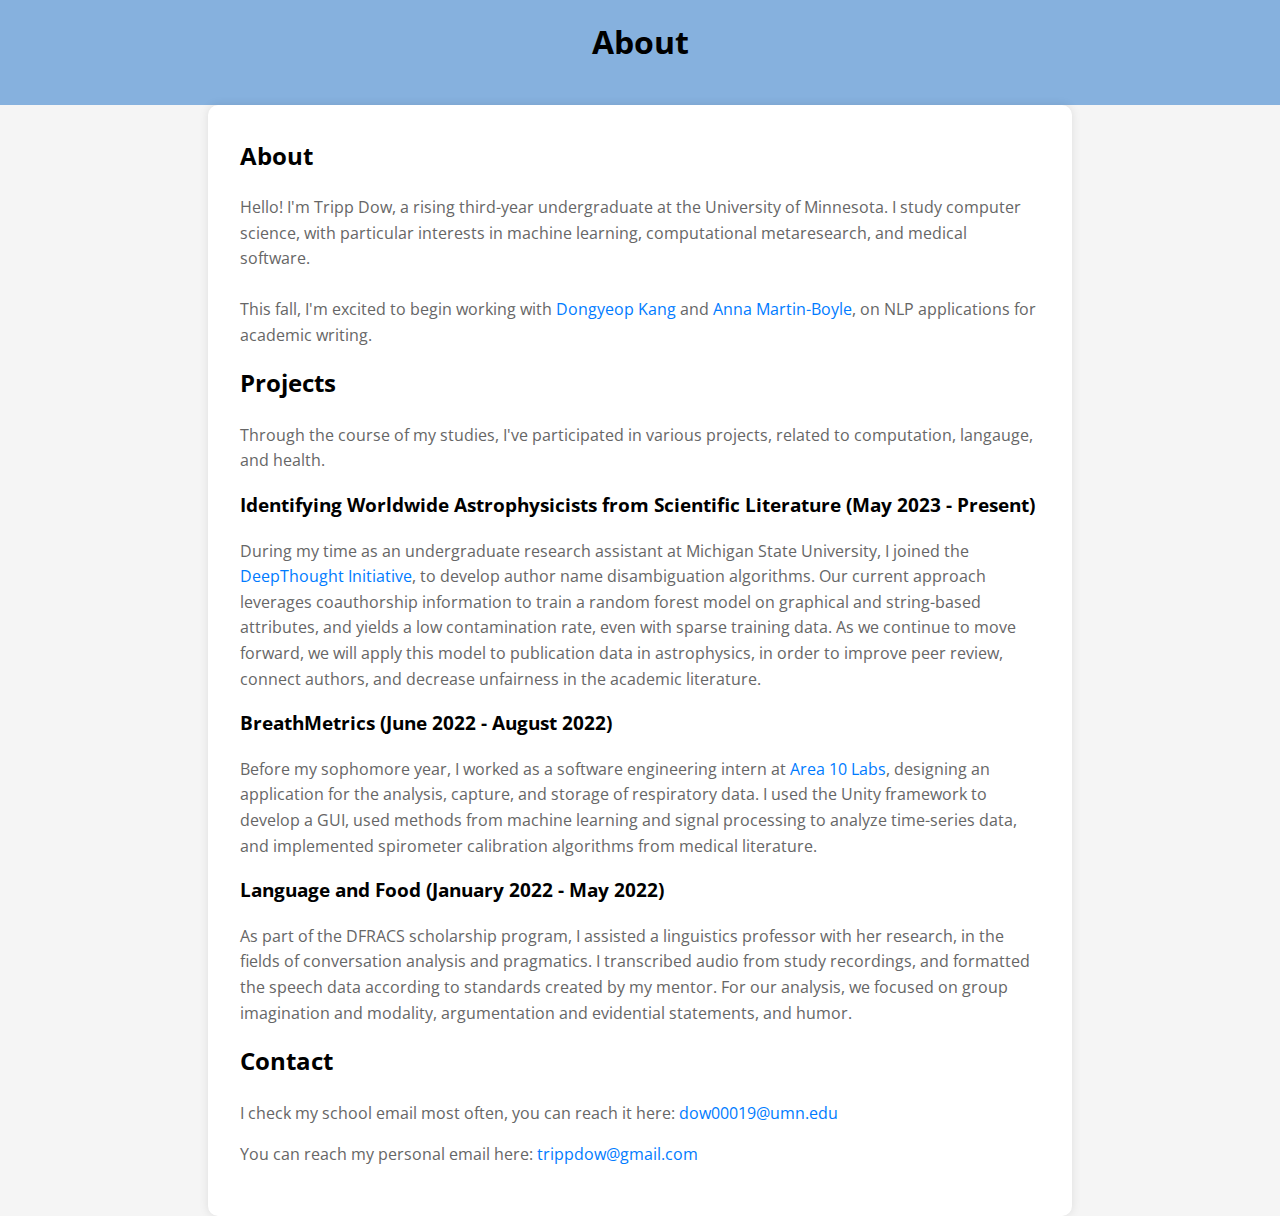
==== index.html @ 6d9d8214 "Update index.html" ====
<!DOCTYPE html>
<html lang="en">
<head>
    <meta charset="UTF-8">
    <meta name="viewport" content="width=device-width, initial-scale=1.0">
    <title>About</title>
    <link rel="stylesheet" href="https://fonts.googleapis.com/css?family=Open+Sans:400,700&display=swap">

    <style>
        body {
            font-family: 'Open Sans', sans-serif;
            line-height: 1.6;
            margin: 0;
            padding: 0;
            background-color: #f5f5f5;
        }
        header {
            background-color: #86b1de;
            color: #fff;
            text-align: center;
            padding: 1em 0;
        }
        .container {
            max-width: 800px;
            margin: 0 auto;
            padding: 2em;
            background-color: #fff;
            box-shadow: 0px 0px 10px rgba(0, 0, 0, 0.1);
            border-radius: 10px;
        }
        h1 {
            color: #000;
            margin-top: 0;
        }
        h2, h3 {
            color: #000;
            margin-top: 0;
        }
        p {
            color: #666;
            margin-bottom: 1em;
        }
        a {
            color: #007bff;
            text-decoration: none;
            transition: color 0.3s;
        }
        a:hover {
            color: #0056b3;
        }
    </style>

</head>
<body>
    <header>
        <h1>About</h1>
    </header>
    <div class="container">
        <h2>About</h2>
        <p>
            Hello! I'm Tripp Dow, a rising third-year undergraduate at the University of Minnesota.
            I study computer science, with particular interests in machine learning, computational metaresearch, and medical software.<br><br>
            This fall, I'm excited to begin working with <a href="https://dykang.github.io/">Dongyeop Kang</a> and <a href="https://anmartin94.github.io/">Anna Martin-Boyle</a>, on NLP applications for academic writing.
        </p>
        
        <h2>Projects</h2>
        <p>Through the course of my studies, I've participated in various projects, related to computation, langauge, and health.</p>
            <h3>Identifying Worldwide Astrophysicists from Scientific Literature (May 2023 - Present)</h3>
            <p>
                During my time as an undergraduate research assistant at Michigan State University, 
                I joined the <a href="https://deepthought-initiative.github.io/">DeepThought Initiative</a>, to develop author name disambiguation algorithms.
                Our current approach leverages coauthorship information to train a random forest model on graphical and string-based attributes,
                and yields a low contamination rate, even with sparse training data. 
                As we continue to move forward, we will apply this model to publication data in astrophysics, 
                in order to improve peer review, connect authors, and decrease unfairness in the academic literature.
            </p>
            <h3>BreathMetrics (June 2022 - August 2022)</h3>
            <p>
                Before my sophomore year, I worked as a software engineering intern at <a href="https://www.area10labs.com/">Area 10 Labs</a>, designing an application for the analysis, capture, and storage of respiratory data.
                I used the Unity framework to develop a GUI, used methods from machine learning and signal processing to analyze time-series data, and implemented spirometer calibration algorithms from medical literature.
            </p>
            <h3>Language and Food (January 2022 - May 2022)</h3>
            <p>
                As part of the DFRACS scholarship program, I assisted a linguistics professor with her research, in the fields of conversation analysis and pragmatics.
                I transcribed audio from study recordings, and formatted the speech data according to standards created by my mentor.
                For our analysis, we focused on group imagination and modality, argumentation and evidential statements, and humor. 
            </p>
            
        
        <h2>Contact</h2>
        <p>I check my school email most often, you can reach it here: <a href="mailto:dow00019@umn.edu">dow00019@umn.edu</a></p>
        <p>You can reach my personal email here: <a href="mailto:trippdow@gmail.com">trippdow@gmail.com</a></p>
    </div>
</body>
</html>
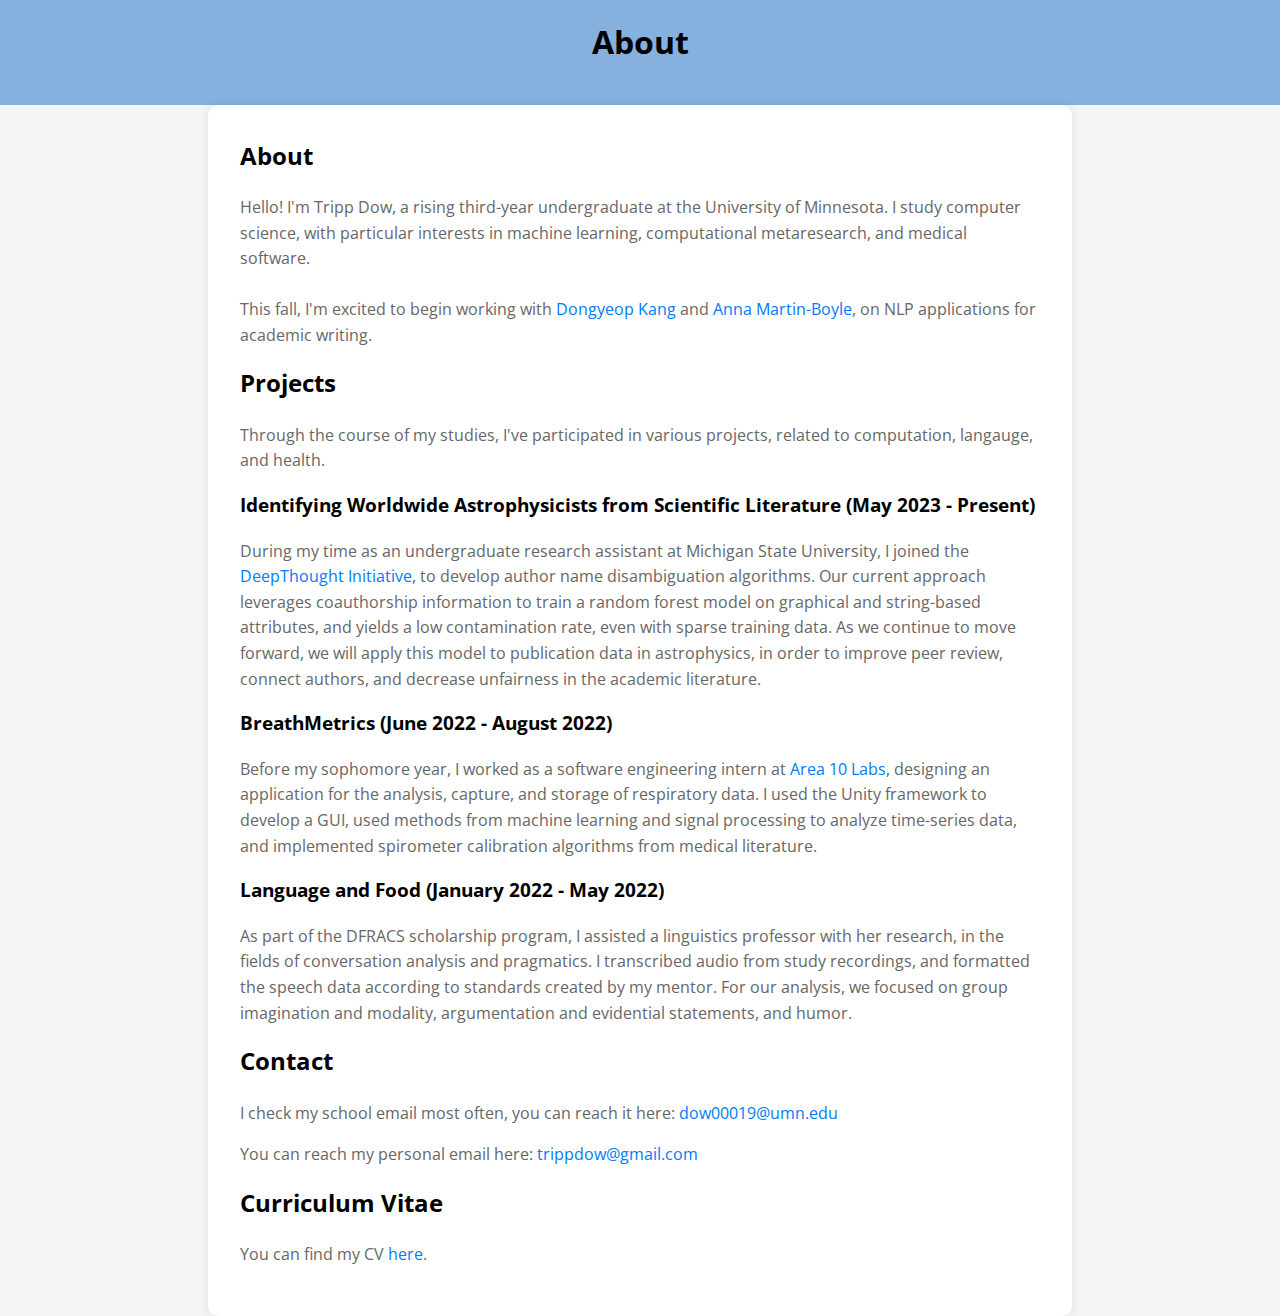
==== commit badc848b: "Update index.html with CV info" ====
--- a/index.html
+++ b/index.html
@@ -90,6 +90,11 @@
         <h2>Contact</h2>
         <p>I check my school email most often, you can reach it here: <a href="mailto:dow00019@umn.edu">dow00019@umn.edu</a></p>
         <p>You can reach my personal email here: <a href="mailto:trippdow@gmail.com">trippdow@gmail.com</a></p>
+
+        <h2>Curriculum Vitae</h2>
+        <p>
+            You can find my CV <a href="cv.html">here</a>.     
+        </p>
     </div>
 </body>
 </html>
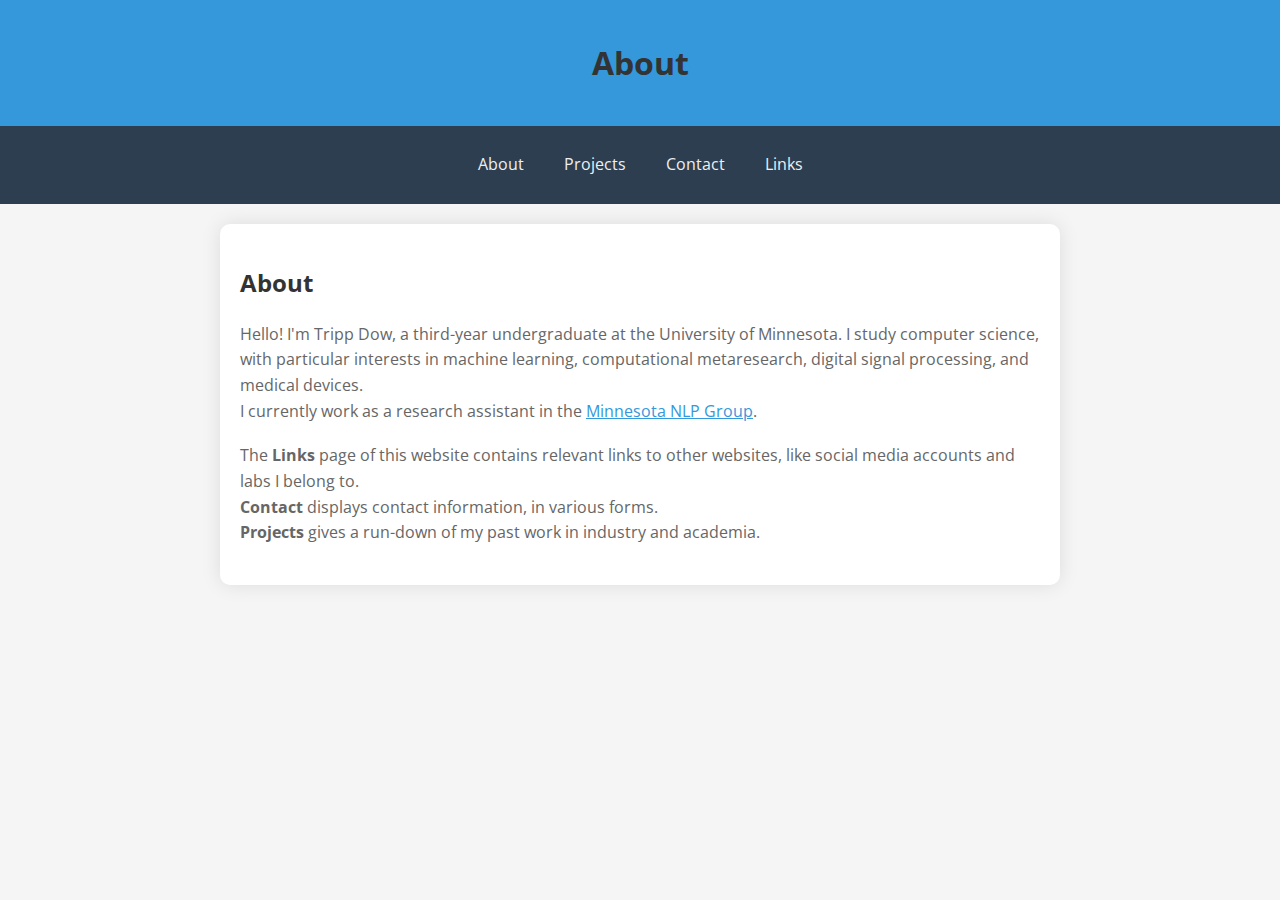
==== commit ff901847: "Update index.html" ====
--- a/index.html
+++ b/index.html
@@ -15,85 +15,73 @@
             background-color: #f5f5f5;
         }
         header {
-            background-color: #86b1de;
+            background-color: #3498db; /* Updated color */
             color: #fff;
             text-align: center;
             padding: 1em 0;
         }
+        nav {
+            background-color: #2c3e50; /* Updated color */
+            display: flex;
+            justify-content: center; /* Centered navigation links */
+            padding: 1em 0;
+        }
+        nav a {
+            text-decoration: none;
+            padding: 10px;
+            color: #ecf0f1; /* Light text color for navigation links */
+            margin: 0 10px;
+            transition: color 0.3s;
+        }
+        nav a:hover {
+            color: #3498db; /* Hover color matches header background */
+        }
         .container {
             max-width: 800px;
-            margin: 0 auto;
-            padding: 2em;
+            margin: 20px auto; /* Added margin for better spacing */
+            padding: 20px;
             background-color: #fff;
-            box-shadow: 0px 0px 10px rgba(0, 0, 0, 0.1);
+            box-shadow: 0px 0px 20px rgba(0, 0, 0, 0.1); /* Increased box-shadow for depth */
             border-radius: 10px;
         }
-        h1 {
-            color: #000;
-            margin-top: 0;
-        }
-        h2, h3 {
-            color: #000;
-            margin-top: 0;
+        h1, h2, h3 {
+            color: #333; /* Updated color */
         }
         p {
             color: #666;
-            margin-bottom: 1em;
+            margin-bottom: 1.2em; /* Adjusted margin for better spacing */
         }
         a {
-            color: #007bff;
-            text-decoration: none;
+            color: #3498db; /* Updated link color */
             transition: color 0.3s;
         }
         a:hover {
-            color: #0056b3;
+            color: #2980b9; /* Darker hover color for links */
         }
     </style>
-
 </head>
 <body>
     <header>
         <h1>About</h1>
     </header>
+    <nav>
+        <a href="index.html">About</a> 
+        <a href="projects.html">Projects</a> 
+        <a href="contact.html">Contact</a> 
+        <a href="links.html">Links</a>
+    </nav>
+      
     <div class="container">
         <h2>About</h2>
         <p>
-            Hello! I'm Tripp Dow, a rising third-year undergraduate at the University of Minnesota.
-            I study computer science, with particular interests in machine learning, computational metaresearch, and medical software.<br><br>
-            This fall, I'm excited to begin working with <a href="https://dykang.github.io/">Dongyeop Kang</a> and <a href="https://anmartin94.github.io/">Anna Martin-Boyle</a>, on NLP applications for academic writing.
+            Hello! I'm Tripp Dow, a third-year undergraduate at the University of Minnesota.
+            I study computer science, with particular interests in machine learning, computational metaresearch, digital signal processing, and medical devices.<br>
+            I currently work as a research assistant in the <a href="https://minnesotanlp.github.io">Minnesota NLP Group</a>.
         </p>
-        
-        <h2>Projects</h2>
-        <p>Through the course of my studies, I've participated in various projects, related to computation, langauge, and health.</p>
-            <h3>Identifying Worldwide Astrophysicists from Scientific Literature (May 2023 - Present)</h3>
-            <p>
-                During my time as an undergraduate research assistant at Michigan State University, 
-                I joined the <a href="https://deepthought-initiative.github.io/">DeepThought Initiative</a>, to develop author name disambiguation algorithms.
-                Our current approach leverages coauthorship information to train a random forest model on graphical and string-based attributes,
-                and yields a low contamination rate, even with sparse training data. 
-                As we continue to move forward, we will apply this model to publication data in astrophysics, 
-                in order to improve peer review, connect authors, and decrease unfairness in the academic literature.
-            </p>
-            <h3>BreathMetrics (June 2022 - August 2022)</h3>
-            <p>
-                Before my sophomore year, I worked as a software engineering intern at <a href="https://www.area10labs.com/">Area 10 Labs</a>, designing an application for the analysis, capture, and storage of respiratory data.
-                I used the Unity framework to develop a GUI, used methods from machine learning and signal processing to analyze time-series data, and implemented spirometer calibration algorithms from medical literature.
-            </p>
-            <h3>Language and Food (January 2022 - May 2022)</h3>
-            <p>
-                As part of the DFRACS scholarship program, I assisted a linguistics professor with her research, in the fields of conversation analysis and pragmatics.
-                I transcribed audio from study recordings, and formatted the speech data according to standards created by my mentor.
-                For our analysis, we focused on group imagination and modality, argumentation and evidential statements, and humor. 
-            </p>
-            
-        
-        <h2>Contact</h2>
-        <p>I check my school email most often, you can reach it here: <a href="mailto:dow00019@umn.edu">dow00019@umn.edu</a></p>
-        <p>You can reach my personal email here: <a href="mailto:trippdow@gmail.com">trippdow@gmail.com</a></p>
-
-        <h2>Curriculum Vitae</h2>
         <p>
-            You can find my CV <a href="cv.html">here</a>.     
+            The <b>Links</b> page of this website contains relevant links to other websites, like social media accounts and labs I belong to.<br>
+            <b>Contact</b> displays contact information, in various forms.<br>
+            <b>Projects</b> gives a run-down of my past work in industry and academia.<br>
         </p>
     </div>
 </body>
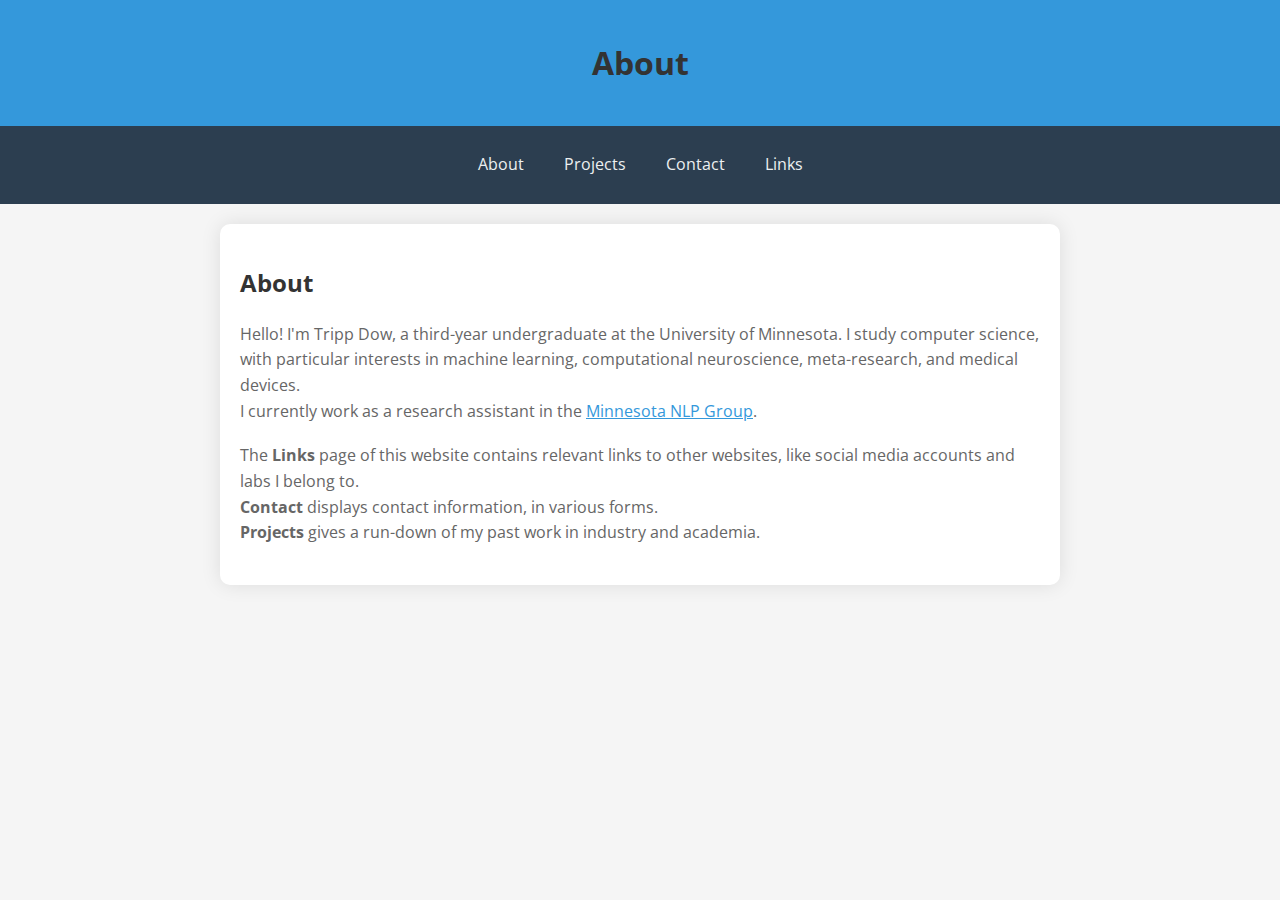
==== commit cf4b5e79: "We must imagine Sisyphus happy" ====
--- a/index.html
+++ b/index.html
@@ -75,7 +75,7 @@
         <h2>About</h2>
         <p>
             Hello! I'm Tripp Dow, a third-year undergraduate at the University of Minnesota.
-            I study computer science, with particular interests in machine learning, computational metaresearch, digital signal processing, and medical devices.<br>
+            I study computer science, with particular interests in machine learning, computational neuroscience, meta-research, and medical devices.<br>
             I currently work as a research assistant in the <a href="https://minnesotanlp.github.io">Minnesota NLP Group</a>.
         </p>
         <p>
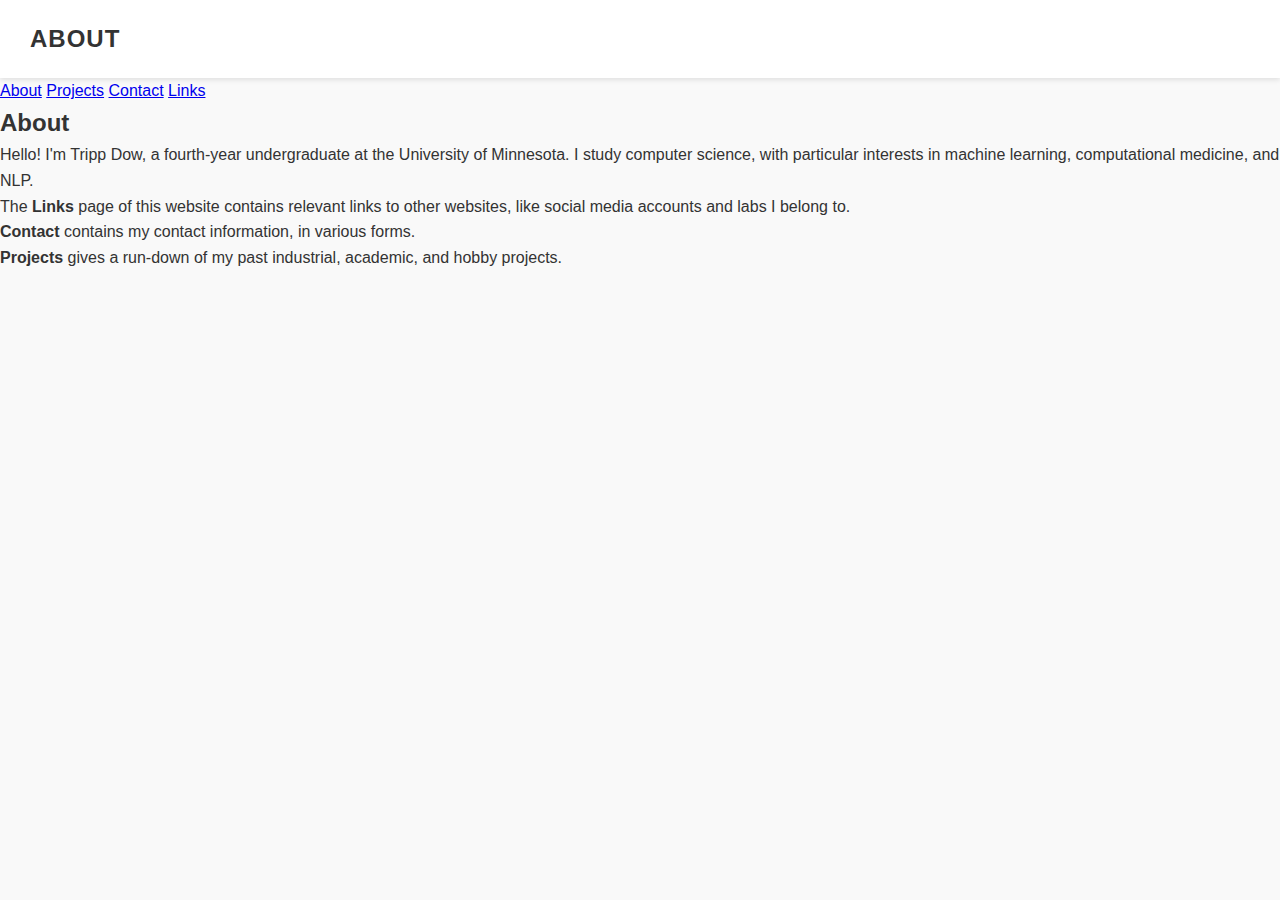
==== commit 129aaae4: "Added styling" ====
--- a/index.html
+++ b/index.html
@@ -4,61 +4,7 @@
     <meta charset="UTF-8">
     <meta name="viewport" content="width=device-width, initial-scale=1.0">
     <title>About</title>
-    <link rel="stylesheet" href="https://fonts.googleapis.com/css?family=Open+Sans:400,700&display=swap">
-
-    <style>
-        body {
-            font-family: 'Open Sans', sans-serif;
-            line-height: 1.6;
-            margin: 0;
-            padding: 0;
-            background-color: #f5f5f5;
-        }
-        header {
-            background-color: #3498db; /* Updated color */
-            color: #fff;
-            text-align: center;
-            padding: 1em 0;
-        }
-        nav {
-            background-color: #2c3e50; /* Updated color */
-            display: flex;
-            justify-content: center; /* Centered navigation links */
-            padding: 1em 0;
-        }
-        nav a {
-            text-decoration: none;
-            padding: 10px;
-            color: #ecf0f1; /* Light text color for navigation links */
-            margin: 0 10px;
-            transition: color 0.3s;
-        }
-        nav a:hover {
-            color: #3498db; /* Hover color matches header background */
-        }
-        .container {
-            max-width: 800px;
-            margin: 20px auto; /* Added margin for better spacing */
-            padding: 20px;
-            background-color: #fff;
-            box-shadow: 0px 0px 20px rgba(0, 0, 0, 0.1); /* Increased box-shadow for depth */
-            border-radius: 10px;
-        }
-        h1, h2, h3 {
-            color: #333; /* Updated color */
-        }
-        p {
-            color: #666;
-            margin-bottom: 1.2em; /* Adjusted margin for better spacing */
-        }
-        a {
-            color: #3498db; /* Updated link color */
-            transition: color 0.3s;
-        }
-        a:hover {
-            color: #2980b9; /* Darker hover color for links */
-        }
-    </style>
+    <link rel="stylesheet" href="style.css">
 </head>
 <body>
     <header>
@@ -74,14 +20,13 @@
     <div class="container">
         <h2>About</h2>
         <p>
-            Hello! I'm Tripp Dow, a third-year undergraduate at the University of Minnesota.
-            I study computer science, with particular interests in machine learning, computational neuroscience, meta-research, and medical devices.<br>
-            I currently work as a research assistant in the <a href="https://minnesotanlp.github.io">Minnesota NLP Group</a>.
+            Hello! I'm Tripp Dow, a fourth-year undergraduate at the University of Minnesota.
+            I study computer science, with particular interests in machine learning, computational medicine, and NLP.<br>
         </p>
         <p>
             The <b>Links</b> page of this website contains relevant links to other websites, like social media accounts and labs I belong to.<br>
-            <b>Contact</b> displays contact information, in various forms.<br>
-            <b>Projects</b> gives a run-down of my past work in industry and academia.<br>
+            <b>Contact</b> contains my contact information, in various forms.<br>
+            <b>Projects</b> gives a run-down of my past industrial, academic, and hobby projects.<br>
         </p>
     </div>
 </body>
--- a/style.css
+++ b/style.css
@@ -0,0 +1,144 @@
+/* General Reset */
+* {
+    margin: 0;
+    padding: 0;
+    box-sizing: border-box;
+}
+
+body {
+    font-family: 'Helvetica Neue', Arial, sans-serif;
+    background-color: #f9f9f9;
+    color: #333;
+    line-height: 1.6;
+    font-size: 16px;
+    margin: 0;
+    padding: 0;
+}
+
+/* Header */
+header {
+    background-color: #ffffff;
+    padding: 20px 30px;
+    box-shadow: 0 2px 5px rgba(0, 0, 0, 0.1);
+    position: sticky;
+    top: 0;
+    z-index: 1000;
+}
+
+header h1 {
+    font-size: 24px;
+    font-weight: 600;
+    color: #333;
+    text-transform: uppercase;
+    letter-spacing: 1px;
+}
+
+header nav {
+    margin-top: 10px;
+}
+
+header nav a {
+    color: #555;
+    text-decoration: none;
+    margin-right: 20px;
+    font-size: 16px;
+    transition: color 0.3s;
+}
+
+header nav a:hover {
+    color: #007acc;
+}
+
+/* Main Content */
+main {
+    padding: 40px 20px;
+    max-width: 800px;
+    margin: auto;
+}
+
+main h2 {
+    font-size: 22px;
+    font-weight: 500;
+    color: #444;
+    margin-bottom: 20px;
+}
+
+main p {
+    margin-bottom: 20px;
+}
+
+/* Cards */
+.card {
+    background: #fff;
+    border-radius: 8px;
+    box-shadow: 0 4px 6px rgba(0, 0, 0, 0.1);
+    padding: 20px;
+    margin-bottom: 20px;
+}
+
+.card h3 {
+    font-size: 18px;
+    font-weight: 500;
+    margin-bottom: 10px;
+}
+
+.card p {
+    font-size: 14px;
+    color: #666;
+}
+
+/* Footer */
+footer {
+    text-align: center;
+    background-color: #ffffff;
+    padding: 10px 20px;
+    border-top: 1px solid #e0e0e0;
+    margin-top: 40px;
+}
+
+footer p {
+    font-size: 14px;
+    color: #888;
+}
+
+footer a {
+    color: #007acc;
+    text-decoration: none;
+    font-weight: 500;
+}
+
+footer a:hover {
+    text-decoration: underline;
+}
+
+/* Buttons */
+.button {
+    display: inline-block;
+    padding: 10px 20px;
+    background-color: #007acc;
+    color: #fff;
+    text-decoration: none;
+    border-radius: 4px;
+    font-size: 16px;
+    transition: background-color 0.3s;
+}
+
+.button:hover {
+    background-color: #005f99;
+}
+
+/* Responsive Design */
+@media (max-width: 768px) {
+    header nav a {
+        display: block;
+        margin-bottom: 10px;
+    }
+
+    main {
+        padding: 20px;
+    }
+
+    .card {
+        padding: 15px;
+    }
+}
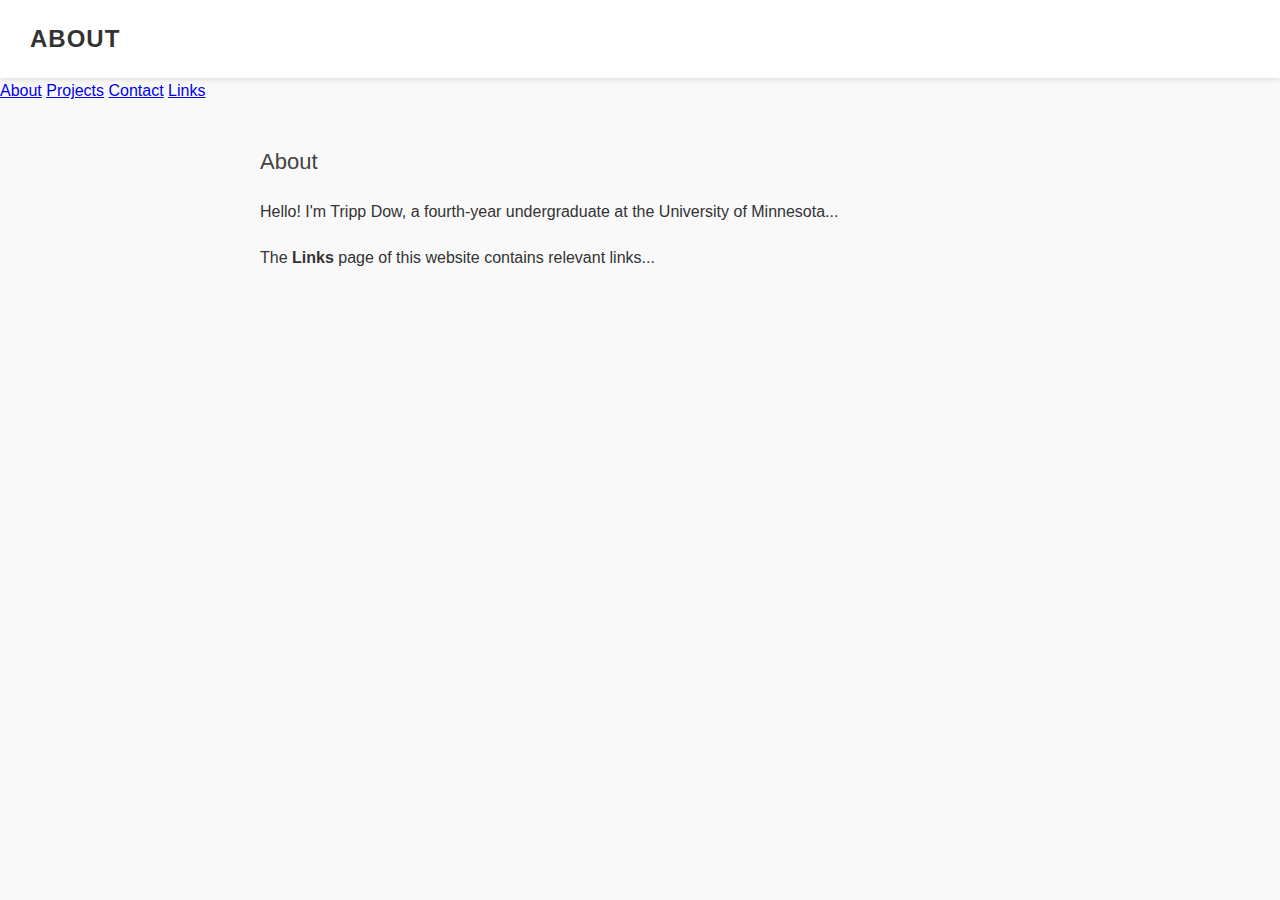
==== commit 4da972bf: "main fix" ====
--- a/index.html
+++ b/index.html
@@ -17,17 +17,10 @@
         <a href="links.html">Links</a>
     </nav>
       
-    <div class="container">
+    <main>
         <h2>About</h2>
-        <p>
-            Hello! I'm Tripp Dow, a fourth-year undergraduate at the University of Minnesota.
-            I study computer science, with particular interests in machine learning, computational medicine, and NLP.<br>
-        </p>
-        <p>
-            The <b>Links</b> page of this website contains relevant links to other websites, like social media accounts and labs I belong to.<br>
-            <b>Contact</b> contains my contact information, in various forms.<br>
-            <b>Projects</b> gives a run-down of my past industrial, academic, and hobby projects.<br>
-        </p>
-    </div>
+        <p>Hello! I'm Tripp Dow, a fourth-year undergraduate at the University of Minnesota...</p>
+        <p>The <b>Links</b> page of this website contains relevant links...</p>
+    </main>
 </body>
 </html>
--- a/style.css
+++ b/style.css
@@ -123,6 +123,23 @@
     transition: background-color 0.3s;
 }
 
+.container {
+    padding: 40px 20px;
+    max-width: 800px;
+    margin: auto;
+}
+
+.container h2 {
+    font-size: 22px;
+    font-weight: 500;
+    color: #444;
+    margin-bottom: 20px;
+}
+
+.container p {
+    margin-bottom: 20px;
+}
+
 .button:hover {
     background-color: #005f99;
 }
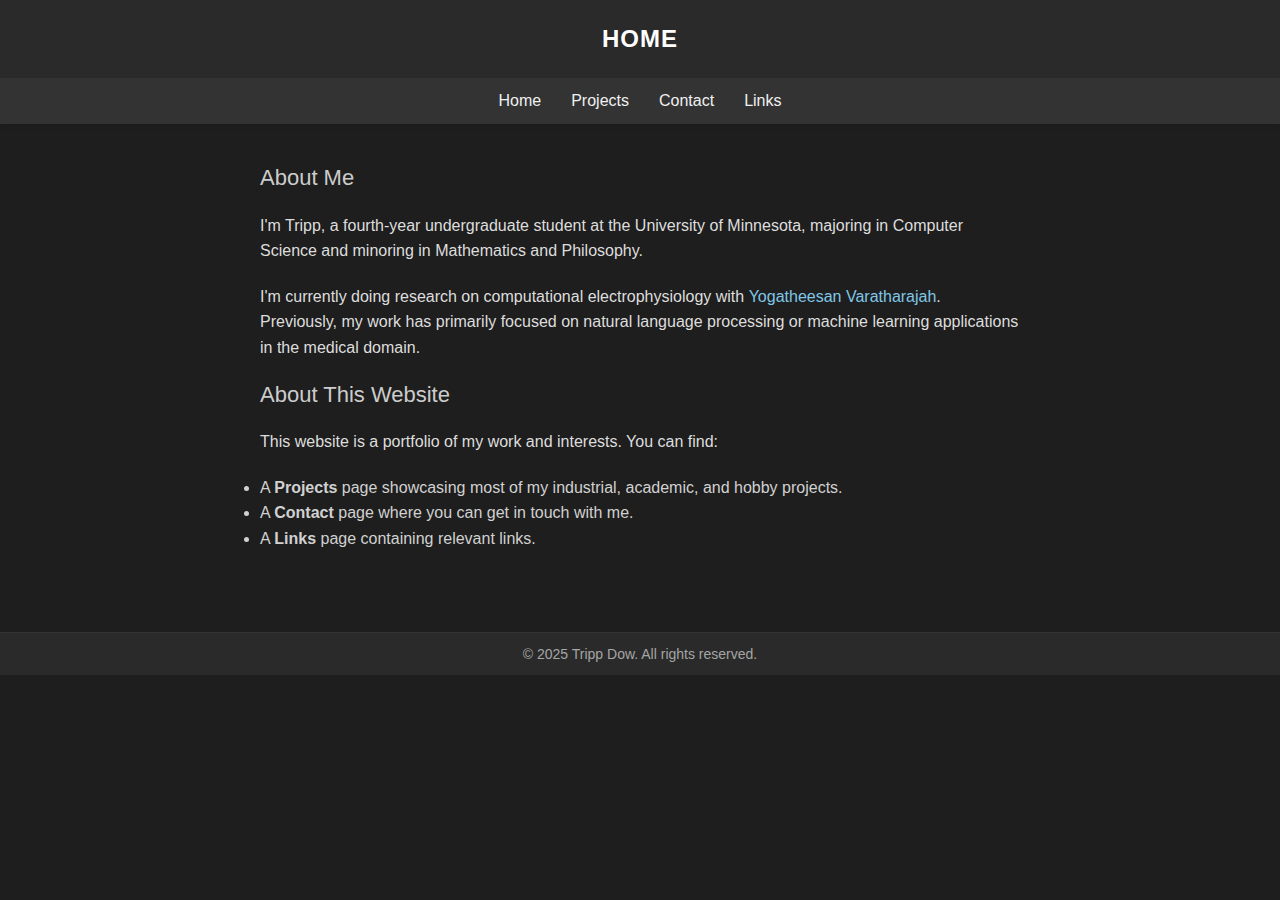
==== commit 29eb3bb9: "We still must imagine Sisyphus happy" ====
--- a/index.html
+++ b/index.html
@@ -3,24 +3,56 @@
 <head>
     <meta charset="UTF-8">
     <meta name="viewport" content="width=device-width, initial-scale=1.0">
-    <title>About</title>
-    <link rel="stylesheet" href="style.css">
+    <title>Home</title>
+    <link rel="stylesheet" href="styles.css">
 </head>
-<body>
+<body class="dark-mode">
     <header>
-        <h1>About</h1>
+        <h1>Home</h1>
     </header>
-    <nav>
-        <a href="index.html">About</a> 
-        <a href="projects.html">Projects</a> 
-        <a href="contact.html">Contact</a> 
-        <a href="links.html">Links</a>
+    <nav aria-label="Main navigation">
+        <ul>
+            <li><a href="index.html">Home</a></li>
+            <li><a href="projects.html">Projects</a></li>
+            <li><a href="contact.html">Contact</a></li>
+            <li><a href="links.html">Links</a></li>
+        </ul>
     </nav>
-      
+
     <main>
-        <h2>About</h2>
-        <p>Hello! I'm Tripp Dow, a fourth-year undergraduate at the University of Minnesota...</p>
-        <p>The <b>Links</b> page of this website contains relevant links...</p>
+        <section aria-labelledby="about-section">
+            <h2 id="about-section">About Me</h2>
+            <p>
+                I'm Tripp, a fourth-year undergraduate student at the University of Minnesota, 
+                majoring in Computer Science and minoring in Mathematics and Philosophy.
+            </p>
+            <p>
+                I'm currently doing research on computational electrophysiology with <a href="https://sites.google.com/view/yoga-personal/home">Yogatheesan Varatharajah</a>.
+                Previously, my work has primarily focused on natural language processing or machine learning applications in the medical domain.
+            </p>
+        </section>
+
+        <section aria-labelledby="site-overview">
+            <h2 id="site-overview">About This Website</h2>
+            <p>
+                This website is a portfolio of my work and interests. You can find:
+            </p>
+            <ul>
+                <li>
+                    A <strong>Projects</strong> page showcasing most of my industrial, academic, and hobby projects.
+                </li>
+                <li>
+                    A <strong>Contact</strong> page where you can get in touch with me.
+                </li>
+                <li>
+                    A <strong>Links</strong> page containing relevant links.
+                </li>
+            </ul>
+        </section>
     </main>
+
+    <footer>
+        <p>&copy; 2025 Tripp Dow. All rights reserved.</p>
+    </footer>
 </body>
 </html>
--- a/styles.css
+++ b/styles.css
@@ -0,0 +1,271 @@
+/* General Reset */
+* {
+    margin: 0;
+    padding: 0;
+    box-sizing: border-box;
+}
+
+body {
+    font-family: 'Helvetica Neue', Arial, sans-serif;
+    background-color: #f9f9f9;
+    color: #333;
+    line-height: 1.6;
+    font-size: 16px;
+    margin: 0;
+    padding: 0;
+}
+
+/* Header */
+header {
+    background-color: #007acc;
+    padding: 20px 30px;
+    color: #fff;
+    position: sticky;
+    top: 0;
+    z-index: 1000;
+    text-align: center;
+}
+
+header h1 {
+    font-size: 24px;
+    font-weight: 600;
+    text-transform: uppercase;
+    letter-spacing: 1px;
+    margin: 0;
+}
+
+/* Navigation */
+nav {
+    background-color: #005f99;
+    display: flex;
+    justify-content: center;
+    padding: 10px 0;
+    box-shadow: 0 2px 5px rgba(0, 0, 0, 0.1);
+}
+
+nav ul {
+    list-style: none;
+    display: flex;
+    margin: 0;
+    padding: 0;
+}
+
+nav ul li {
+    margin: 0 15px;
+}
+
+nav ul li a {
+    color: #f0f0f0;
+    text-decoration: none;
+    font-size: 16px;
+    font-weight: 500;
+    transition: color 0.3s;
+}
+
+nav ul li a:hover {
+    color: #d1d1d1;
+}
+
+nav ul li a:focus {
+    outline: 2px solid #d1d1d1;
+    outline-offset: 2px;
+}
+
+/* Main Content */
+main {
+    padding: 40px 20px;
+    max-width: 800px;
+    margin: auto;
+}
+
+main h2 {
+    font-size: 22px;
+    font-weight: 500;
+    color: #ccc;
+    margin-bottom: 20px;
+    line-height: 1.3;
+}
+
+main p {
+    margin-bottom: 20px;
+    color: #ddd;
+}
+
+main a {
+    color: #80c7e6;
+    text-decoration: none;
+    font-weight: 500;
+    transition: color 0.3s;
+}
+
+main a:hover {
+    color: #a1e0f9;
+}
+
+main a:focus {
+    outline: 2px solid #a1e0f9;
+    outline-offset: 2px;
+}
+
+/* Cards */
+.card {
+    background: #2b2b2b;
+    border-radius: 8px;
+    box-shadow: 0 4px 6px rgba(0, 0, 0, 0.3);
+    padding: 20px;
+    margin-bottom: 20px;
+}
+
+.card h3 {
+    font-size: 18px;
+    font-weight: 500;
+    margin-bottom: 10px;
+    color: #e0e0e0;
+}
+
+.card p {
+    font-size: 14px;
+    color: #bdbdbd;
+}
+
+/* Footer */
+footer {
+    text-align: center;
+    background-color: #1e1e1e;
+    padding: 10px 20px;
+    border-top: 1px solid #333;
+    margin-top: 40px;
+}
+
+footer p {
+    font-size: 14px;
+    color: #a5a5a5;
+}
+
+footer a {
+    color: #80c7e6;
+    text-decoration: none;
+    font-weight: 500;
+    transition: color 0.3s;
+}
+
+footer a:hover {
+    color: #a1e0f9;
+}
+
+/* Buttons */
+.button {
+    display: inline-block;
+    padding: 10px 20px;
+    background-color: #3578e5;
+    color: #fff;
+    text-decoration: none;
+    border-radius: 4px;
+    font-size: 16px;
+    transition: background-color 0.3s;
+}
+
+.button:hover {
+    background-color: #285db0;
+}
+
+.button:focus {
+    outline: 2px solid #8cb8ff;
+    outline-offset: 2px;
+}
+
+/* Highlight */
+.highlight {
+    background-color: #3a3a3a;
+    border-left: 4px solid #8cb8ff;
+    padding: 10px 15px;
+    margin-bottom: 20px;
+}
+
+/* Responsive Design */
+@media (max-width: 768px) {
+    header h1 {
+        font-size: 20px;
+    }
+
+    nav ul {
+        flex-direction: column;
+        align-items: center;
+    }
+
+    nav ul li {
+        margin-bottom: 10px;
+    }
+
+    main {
+        padding: 20px;
+    }
+
+    .card {
+        padding: 15px;
+    }
+}
+
+/* Grid Layout */
+.grid {
+    display: grid;
+    grid-template-columns: repeat(auto-fit, minmax(250px, 1fr));
+    gap: 20px;
+}
+
+/* Timeline */
+.timeline {
+    border-left: 2px solid #8cb8ff;
+    margin: 20px 0;
+    padding-left: 20px;
+}
+
+.timeline-item {
+    position: relative;
+    margin-bottom: 20px;
+}
+
+.timeline-item::before {
+    content: '';
+    position: absolute;
+    left: -10px;
+    top: 0;
+    width: 10px;
+    height: 10px;
+    background-color: #8cb8ff;
+    border-radius: 50%;
+}
+
+/* Dark Mode */
+body.dark-mode {
+    background-color: #1e1e1e;
+    color: #d1d1d1;
+}
+
+body.dark-mode header {
+    background-color: #2a2a2a;
+}
+
+body.dark-mode nav {
+    background-color: #333;
+}
+
+body.dark-mode nav ul li a {
+    color: #f0f0f0;
+}
+
+body.dark-mode nav ul li a:hover {
+    color: #d1d1d1;
+}
+
+body.dark-mode main a {
+    color: #80c7e6;
+}
+
+body.dark-mode main a:hover {
+    color: #a1e0f9;
+}
+
+body.dark-mode footer {
+    background-color: #2a2a2a;
+}
